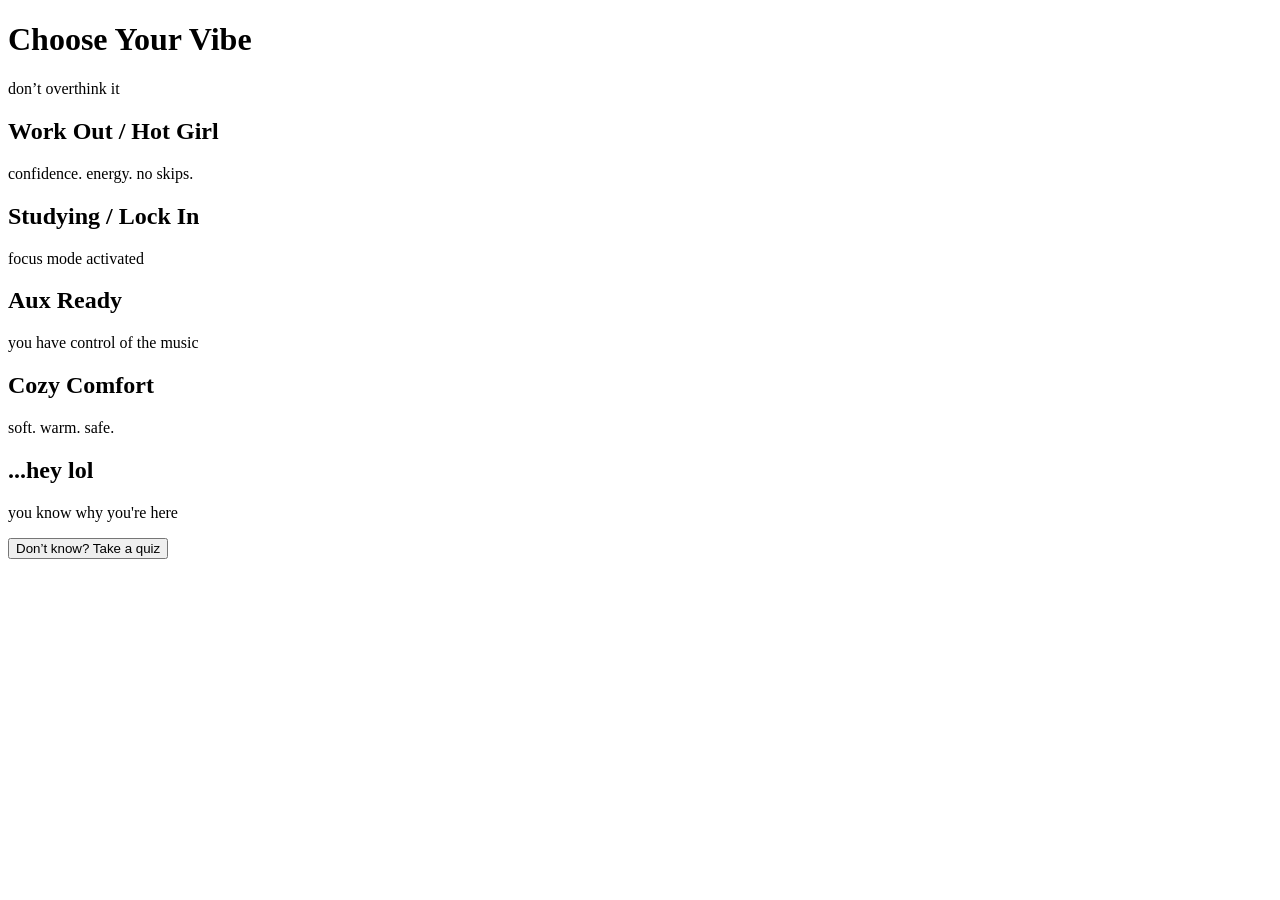
==== index.html @ 78e5a2bf "Basic opening page" ====
<!doctype html>
<html lang="en">
  <head>
    <meta charset="UTF-8" />
    <meta name="viewport" content="width=device-width, initial-scale=1.0" />
    <title>Vibe Player</title>
    <link rel="stylesheet" href="css/style.css" />
  </head>
  <body>
    <main class="container">
      <h1 class="title">Choose Your Vibe</h1>
      <p class="subtitle">don’t overthink it</p>
      <section class="vibe-grid">
        <div class="vibe-card" onclick="goToVibe('workout')">
          <h2>Work Out / Hot Girl</h2>
          <p>confidence. energy. no skips.</p>
        </div>
        <div class="vibe-card" onclick="goToVibe('study')">
          <h2>Studying / Lock In</h2>
          <p>focus mode activated</p>
        </div>
        <div class="vibe-card" onclick="goToVibe('aux')">
          <h2>Aux Ready</h2>
          <p>you have control of the music</p>
        </div>
        <div class="vibe-card" onclick="goToVibe('cozy')">
          <h2>Cozy Comfort</h2>
          <p>soft. warm. safe.</p>
        </div>
        <div class="vibe-card chaotic" onclick="goToVibe('heylol')">
          <h2>...hey lol</h2>
          <p>you know why you're here</p>
        </div>
      </section>
      <div class="quiz-section">
        <button onclick="goToQuiz()">Don’t know? Take a quiz</button>
      </div>
    </main>
    <script src="js/app.js"></script>
  </body>
</html>
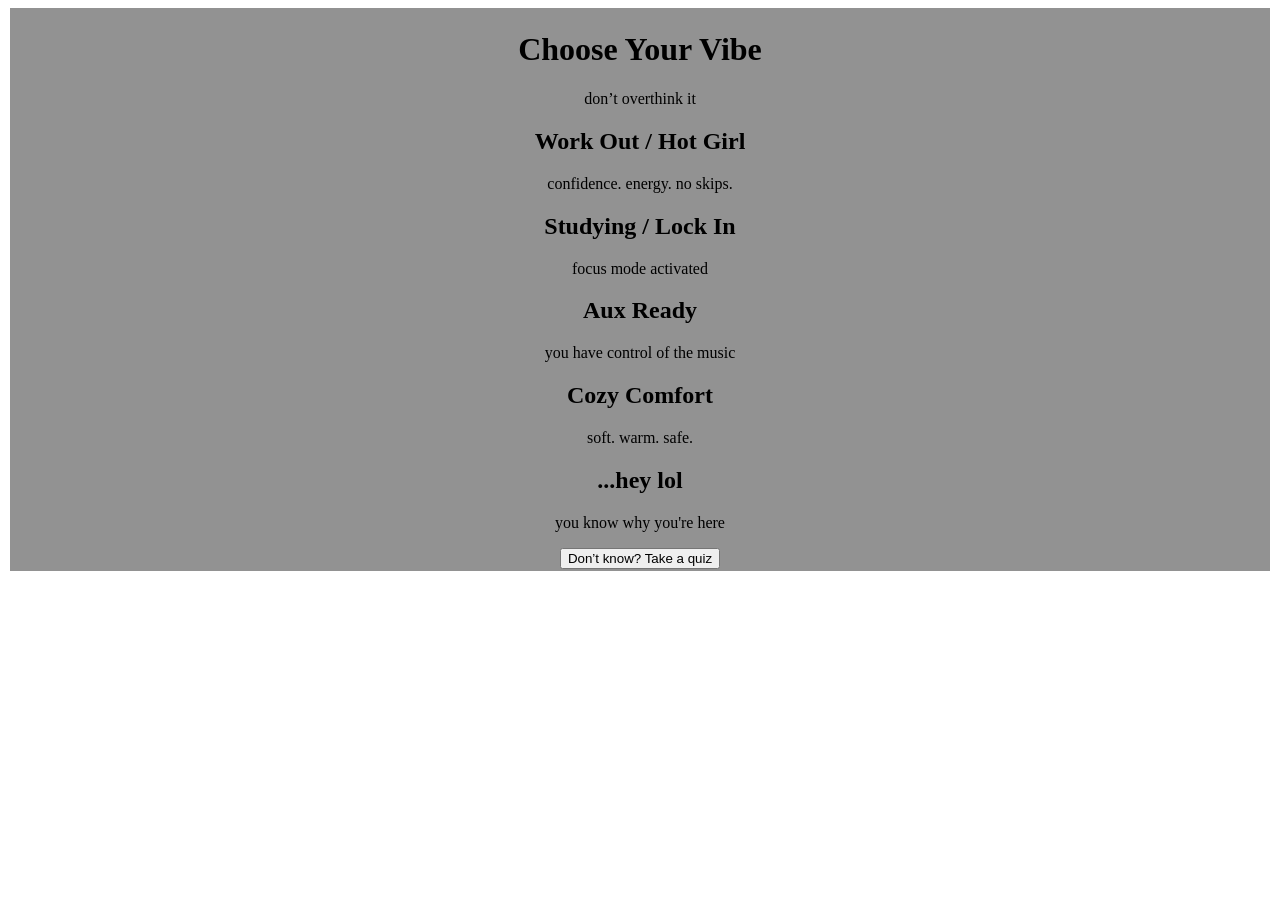
==== commit e37e4d06: "omg so much app yk" ====
--- a/index.html
+++ b/index.html
@@ -6,7 +6,7 @@
     <title>Vibe Player</title>
     <link rel="stylesheet" href="css/style.css" />
   </head>
-  <body>
+  <body onload="loadVibe()">
     <main class="container">
       <h1 class="title">Choose Your Vibe</h1>
       <p class="subtitle">don’t overthink it</p>
--- a/css/style.css
+++ b/css/style.css
@@ -0,0 +1,18 @@
+.container{
+    padding: 2px;
+    margin: 2px;
+    text-align: center;
+    background-color: #929292;
+}
+.quiz-content{
+    display: block;
+    padding: 10px;
+    margin-bottom: 10px;
+}
+.question{
+    background-color: #d2d2d2;
+    padding: 10px;
+    margin: 10px;
+    border-radius: 5px;
+    gap: 2rem;
+}
